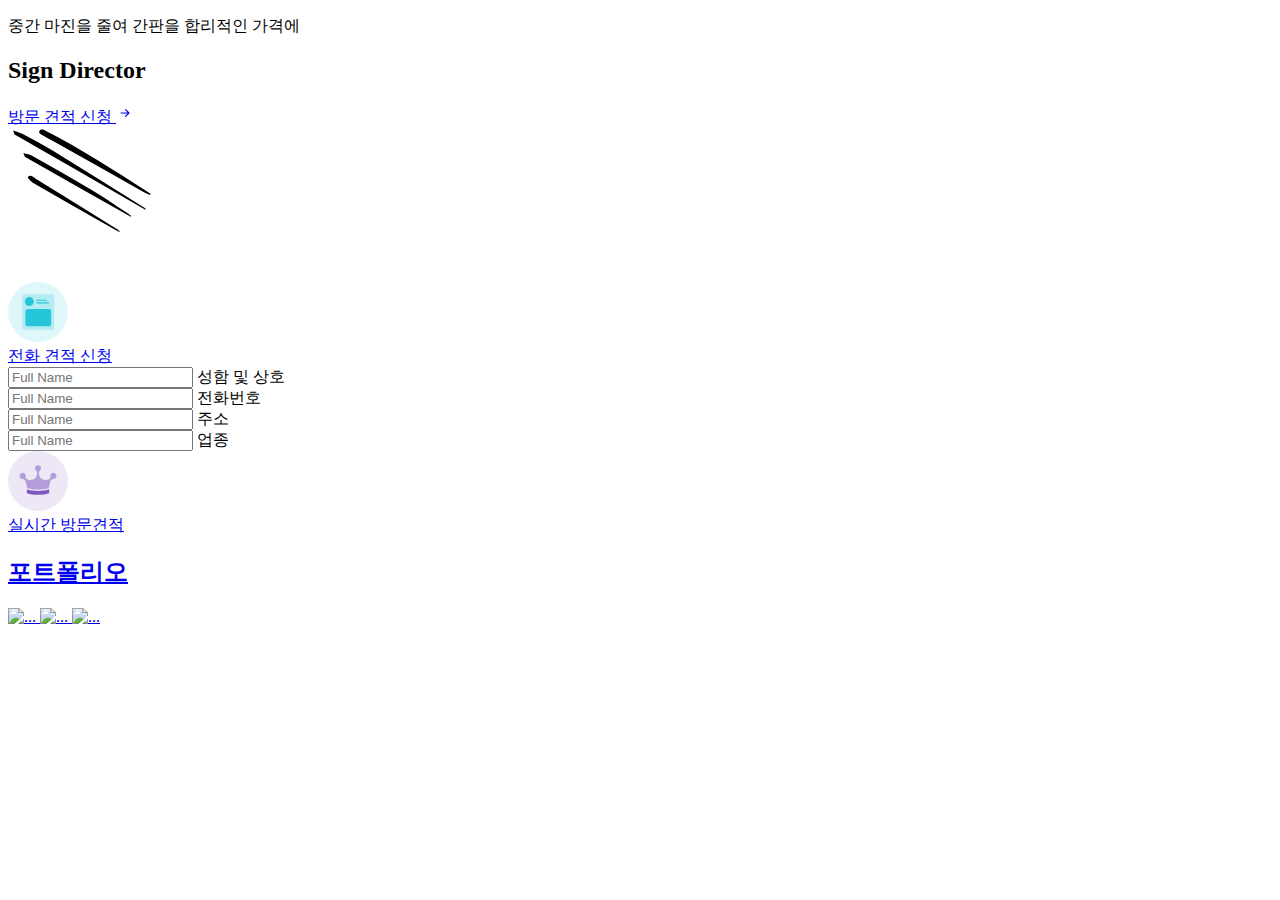
==== out/production/resources/templates/main.html @ aeda9fb8 "Entity 개발 전" ====
<!DOCTYPE html>
<html xmlns="http://www.w3.org/1999/xhtml"
      xmlns:layout="http://www.ultraq.net.nz/thymeleaf/layout"
      layout:decorate="~{shared/_layout}">
<head>
    <meta charset="UTF-8">
    <title>Sign Director</title>
</head>


<body>


<div layout:fragment="content">
    <!-- script -->
    <script type="text/javascript">
        function saveSimpleConsulting() {
            console.log("saveSimpleConsulting");

            //const tel = $(".place-tel").val().trim().replaceAll(/-/g, '');

            let placeNm = $(".place-nm").val().trim();
            let placeTel = $(".place-tel").val();
            let placeJuso = $(".place-juso").val().trim();
            let placeCategory = $(".place-category").val().trim();

            if (!isValidation(placeNm ,placeTel ,placeJuso ,placeCategory)) {
                return;
            }

            $.ajax({
                type: "POST",
                dataType: 'json',
                url: "/place/saveSimpleConsultingAjax",
                data: {
                    placeNm: placeNm,
                    placeTel: placeTel,
                    placeJuso: placeJuso,
                    placeCategory: placeCategory,
                },
            })
                .done(function (result) {
                    console.log(result);
                    $("#memberListContent").replaceWith(result);
                })
                .fail(function (jqXHR) {
                    console.log(jqXHR);
                })
        }

        function isValidation(placeNm ,placeTel ,placeJuso ,placeCategory) {
            if (placeNm === ""){
                alert("이름을 입력해주세요.");
                return false;
            } else if(placeTel == "") {
                alert("전화번호를 입력해주세요.");
                return false;
            } else if(placeJuso == "") {
                alert("주소를 입력해주세요.");
                return false;
            } else if(placeCategory == "") {
                alert("업종을 입력해주세요.");
                return false;
            }
            return true;
        }
    </script>
    <!-- 배너 영역 banner -->
    <div class="section py-5 position-relative">
        <div class="container py-5">

            <div class="row g-4 justify-content-md-between align-items-md-center mb-5">

                <div class="col-lg-6 col-xl-6 aos-init aos-animate" data-aos="fade-up" data-aos-delay="100">

                    <p class="fs-4 fw-light">중간 마진을 줄여 간판을 합리적인 가격에</p>
                    <h2 class="mb-5 display-2 fw-bold">
                        <span class="d-block">Sign Director</span>
                    </h2>

                    <a href="https://wrapbootstrap.com/theme/smarty-website-admin-rtl-WB02DSN1B" target="_blank"
                       rel="noopener nofollow"
                       class="btn btn-info bg-gradient row-pill fw-medium d-inline-flex align-items-center px-4 mb-3">
                        <span class="me-1">방문 견적 신청</span>
                        <svg width="18" height="18" xmlns="http://www.w3.org/2000/svg" fill="currentColor"
                             class="bi bi-arrow-right-short" viewBox="0 0 16 16">
                            <path fill-rule="evenodd"
                                  d="M4 8a.5.5 0 0 1 .5-.5h5.793L8.146 5.354a.5.5 0 1 1 .708-.708l3 3a.5.5 0 0 1 0 .708l-3 3a.5.5 0 0 1-.708-.708L10.293 8.5H4.5A.5.5 0 0 1 4 8z"></path>
                        </svg>
                    </a>

                </div>

                <div class="col-12 my-5 d-lg-none"><!-- mobile spacer --></div>

                <div class="col-lg-6 col-xl-6 aos-init aos-animate" data-aos="fade-up" data-aos-delay="100">

                    <!-- hero images -->
                    <div class="position-relative text-center aos-init aos-animate" data-aos="fade-in"
                         data-aos-delay="450">

                        <!-- svg lines -->
                        <svg class="rtl-scalex-n1 position-absolute start-0 top-0 z-index-1 text-info mx-4 aos-init aos-animate"
                             fill="currentColor" data-aos="fade-up" data-aos-delay="200">
                            <path d="M35.2,1.6c37.3,18.9,72.2,41.8,107.4,64.1c-0.2,0.4-0.4,0.8-0.6,1.2c-1.9-0.8-3.9-1.5-5.6-2.5c-30.3-17-60.6-34.1-91-51.1c-4.1-2.3-8.1-4.6-12.2-6.9c-2.3-1.2-2.8-2.7-1-4.7C33.2,1.6,34.2,1.6,35.2,1.6z"></path>
                            <path d="M137.4,81.7C93.8,56.6,50.2,31.6,6.6,6.5C6.1,6.2,6.1,5.1,5.2,2.5c4.4,1.6,7.6,2.4,10.5,3.9c10,5.3,20,10.6,29.7,16.5c29.9,18.5,59.6,37.2,89.4,55.9c1.1,0.7,2.1,1.5,3.1,2.2C137.7,81.2,137.6,81.5,137.4,81.7z"></path>
                            <path d="M122.8,88.8C87.6,68.9,52.4,49,17.2,29c-0.6-0.4-0.8-1.6-1.9-4c3.7,1.1,6.3,1.3,8.3,2.5c20.1,11.4,40.3,22.7,60.1,34.5 c12.1,7.2,23.8,15.3,35.6,23.1c1.4,0.9,2.6,1.9,3.9,2.9C123.1,88.3,122.9,88.6,122.8,88.8z"></path>
                            <path d="M111.3,103.9c-1.8-1-3.7-1.9-5.5-2.9c-27-15.4-54.1-30.8-81-46.3c-2.1-1.2-5.3-5.2-5.1-5.4c2.8-3.3,5.4-0.2,7.6,1.2c27.6,17,55.2,34.1,82.7,51.3c0.6,0.4,1.2,0.9,1.7,1.4C111.6,103.3,111.5,103.6,111.3,103.9z"></path>
                        </svg>

                        <!-- images -->
                        <span class="d-inline-block ratio ratio-1x1 rounded-circle bg-cover mx-1 z-index-0"
                              style="max-width:500px; background-image:url(demo.files/images/unsplash/team/windows-WJPHTJEtgzw-unsplash.jpg);"></span>
                        <div class="position-absolute bottom-0 w-100 z-index-1">
                            <span class="d-inline-block ratio ratio-1x1 rounded-circle bg-cover mx-1 mb-n5"
                                  data-jarallax-element="-30"
                                  style="max-width: 200px; background-image: url(&quot;demo.files/images/unsplash/team/thumb_330/michael-dam-mEZ3PoFGs_k-unsplash.jpg&quot;); transform: translate3d(0px, -7.41176px, 0px);"
                                  data-jarallax-original-styles="max-width:200px; background-image:url(demo.files/images/unsplash/team/thumb_330/michael-dam-mEZ3PoFGs_k-unsplash.jpg);"><div
                                    id="jarallax-container-0"
                                    style="position: absolute; top: 0px; left: 0px; width: 100%; height: 100%; overflow: hidden; z-index: -100;"><div
                                    style="pointer-events: none; transform-style: preserve-3d; backface-visibility: hidden; will-change: transform, opacity; position: absolute;"></div></div></span>
                            <span class="d-inline-block ratio ratio-1x1 rounded-circle bg-cover mx-1 mt-n5"
                                  data-jarallax-element="-60"
                                  style="max-width: 130px; background-image: url(&quot;demo.files/images/unsplash/team/thumb_330/foto-sushi-6anudmpILw4-unsplash.jpg&quot;); transform: translate3d(0px, -17.4454px, 0px);"
                                  data-jarallax-original-styles="max-width:130px; background-image:url(demo.files/images/unsplash/team/thumb_330/foto-sushi-6anudmpILw4-unsplash.jpg);"><div
                                    id="jarallax-container-1"
                                    style="position: absolute; top: 0px; left: 0px; width: 100%; height: 100%; overflow: hidden; z-index: -100;"><div
                                    style="pointer-events: none; transform-style: preserve-3d; backface-visibility: hidden; will-change: transform, opacity; position: absolute;"></div></div></span>
                        </div>
                        <!-- /images 광일이가 준 사진으로 백그라운드 이미지 엎어쳐야함 -->

                    </div>

                </div>

            </div>

        </div>
    </div>
    <!-- /배너 영역 banner -->

    <div class="row g-4 col-border text-center text-gray-700">


        <div class="col-6 col-md-3"></div>
        <div class="col-6 col-md-3">

            <!-- svg icon -->
            <svg width="60" viewBox="0 0 207 207">
                <g transform="translate(-292 -375) translate(292 375)" fill="none">
                    <circle fill="#E0F7FA" cx="103.5" cy="103.5" r="103.5"></circle>
                    <g transform="translate(49 42)">
                        <rect fill="#B2EBF2" width="110" height="123" rx="10"></rect>
                        <rect fill="#26C6DA" x="9" y="10" width="31" height="31" rx="15.5"></rect>
                        <rect fill="#26C6DA" x="49" y="19" width="36" height="4" rx="2"></rect>
                        <rect fill="#26C6DA" x="49" y="28" width="44" height="4" rx="2"></rect>
                        <rect fill="#26C6DA" x="11" y="51" width="89" height="60" rx="9"></rect>
                    </g>
                </g>
            </svg>

            <div class="h1 mt-3">
                <a href="javascript:saveSimpleConsulting();"
                   class="btn btn-sm btn-primary btn-soft opacity-6 save-form save-btn">
                    전화 견적 신청
                </a>
            </div>

            <div class="form-floating mb-1">
                <input placeholder="Full Name" type="text" value="" class="form-control place-nm">
                <label>성함 및 상호</label>
            </div>
            <div class="form-floating mb-1">
                <input placeholder="Full Name" type="number" value="" class="form-control place-tel">
                <label>전화번호</label>
            </div>
            <div class="form-floating mb-1">
                <input placeholder="Full Name" type="text" value="" class="form-control place-juso">
                <label>주소</label>
            </div>
            <div class="form-floating mb-1">
                <input placeholder="Full Name" type="text" value="" class="form-control place-category">
                <label>업종</label>
            </div>

        </div>


        <div class="col-6 col-md-3">

            <!-- svg icon -->
            <svg width="60" viewBox="0 0 207 207">
                <g transform="translate(-78 -2353) translate(78 2353)" fill="none">
                    <circle fill="#EDE7F6" cx="103.5" cy="103.5" r="103.5"></circle>
                    <path d="M67.647 133.232c9.714 3.322 21.665 4.983 35.853 4.983 14.188 0 26.139-1.661 35.853-4.983 1.045-.357 2.182.2 2.54 1.245.071.208.108.427.108.647v8.828c0 .84-.525 1.591-1.314 1.879-9.963 3.637-22.49 5.455-37.582 5.455-15.072 0-27.345-1.814-36.819-5.441-.774-.296-1.285-1.039-1.285-1.868v-8.853c0-1.105.895-2 2-2 .22 0 .439.036.647.108z"
                          fill="#7E57C2"></path>
                    <path d="M156.417 75.333c-7.017 0-12.139 6.699-10.181 13.377 3.233 11.013-33.639 21.425-39.084-8.448-1.386-7.605.111-9.601 3.852-13.335 1.9-1.896 3.08-4.503 3.08-7.394 0-5.814-4.596-10.533-10.438-10.533-5.842 0-10.729 4.719-10.729 10.533 0 2.891 1.18 5.504 3.08 7.389 3.736 3.739 5.233 5.735 3.852 13.335-5.445 29.888-42.312 19.455-39.084 8.448 1.958-6.673-3.164-13.372-10.181-13.372-5.842 0-10.583 4.719-10.583 10.533 0 6.425 5.726 11.318 12.028 10.428 5.616-.786 10.325 9.213 14.125 29.998.197 1.075.962 1.958 1.999 2.305 8.842 2.96 20.673 4.44 35.494 4.44 14.808 0 26.547-1.477 35.217-4.432 1.029-.351 1.788-1.231 1.983-2.3 3.8-20.794 8.509-30.795 14.127-30.006 6.302.885 12.028-4.008 12.028-10.433 0-5.814-4.741-10.533-10.583-10.533z"
                          fill="#B39DDB"></path>
                </g>
            </svg>

            <div class="h1 mt-3">
                <a href="#" class="btn btn-sm btn-primary btn-soft opacity-6">
                    실시간 방문견적
                </a>
            </div>


        </div>

    </div>
    <!--  포트폴리오  -->
    <div id="section_gallery" class="section bg-light">
        <div class="container">

            <!-- using data-gfont -->
            <h2 data-gfont="Courgette" class="display-5 mb-6 fw-bold js-init-gfont gfont_07jr7h aos-init aos-animate"
                data-aos="fade-in" data-aos-delay="0" data-aos-offset="0">
                <a href="#"><span class="d-block fs-6 text-brown-200">포트폴리오</span></a>
            </h2>

            <div class="card-columns aos-init aos-animate" data-aos="fade-up" data-aos-delay="450">

                <a href="demo.files/images/various/caffe/gallery/jonathan-borba-21tOEaJPM_o-unsplash-min.jpg"
                   data-photoswipe="gallery"
                   class="card border-0 photoswipe transition-hover-top transition-all-ease-250 overflow-hidden overlay-dark-hover overlay-opacity-2 js-photoswapified"
                   data-group-id="71121251825" data-index="0">
                    <img class="w-100 img-fluid lazy rounded"
                         src="demo.files/images/various/caffe/gallery/jonathan-borba-21tOEaJPM_o-unsplash-min.jpg"
                         alt="..." data-loaded="true">
                </a>

                <a href="demo.files/images/various/caffe/gallery/jonathan-borba-ZfyZ14gd2FM-unsplash-min.jpg"
                   data-photoswipe="gallery"
                   class="card border-0 photoswipe transition-hover-top transition-all-ease-250 overflow-hidden overlay-dark-hover overlay-opacity-2 js-photoswapified"
                   data-group-id="71121251825" data-index="7">
                    <img class="img-fluid lazy rounded"
                         src="demo.files/images/various/caffe/gallery/jonathan-borba-ZfyZ14gd2FM-unsplash-min.jpg"
                         alt="..." data-loaded="true">
                </a>

                <a href="demo.files/images/various/caffe/gallery/nikola-jovanovic-5sipOXw8Row-unsplash-min.jpg"
                   data-photoswipe="gallery"
                   class="card border-0 photoswipe transition-hover-top transition-all-ease-250 overflow-hidden overlay-dark-hover overlay-opacity-2 js-photoswapified"
                   data-group-id="71121251825" data-index="8">
                    <img class="img-fluid lazy rounded"
                         src="demo.files/images/various/caffe/gallery/nikola-jovanovic-5sipOXw8Row-unsplash-min.jpg"
                         alt="..." data-loaded="true">
                </a>


            </div>

        </div>
    </div>

</div>


</body>

</html>
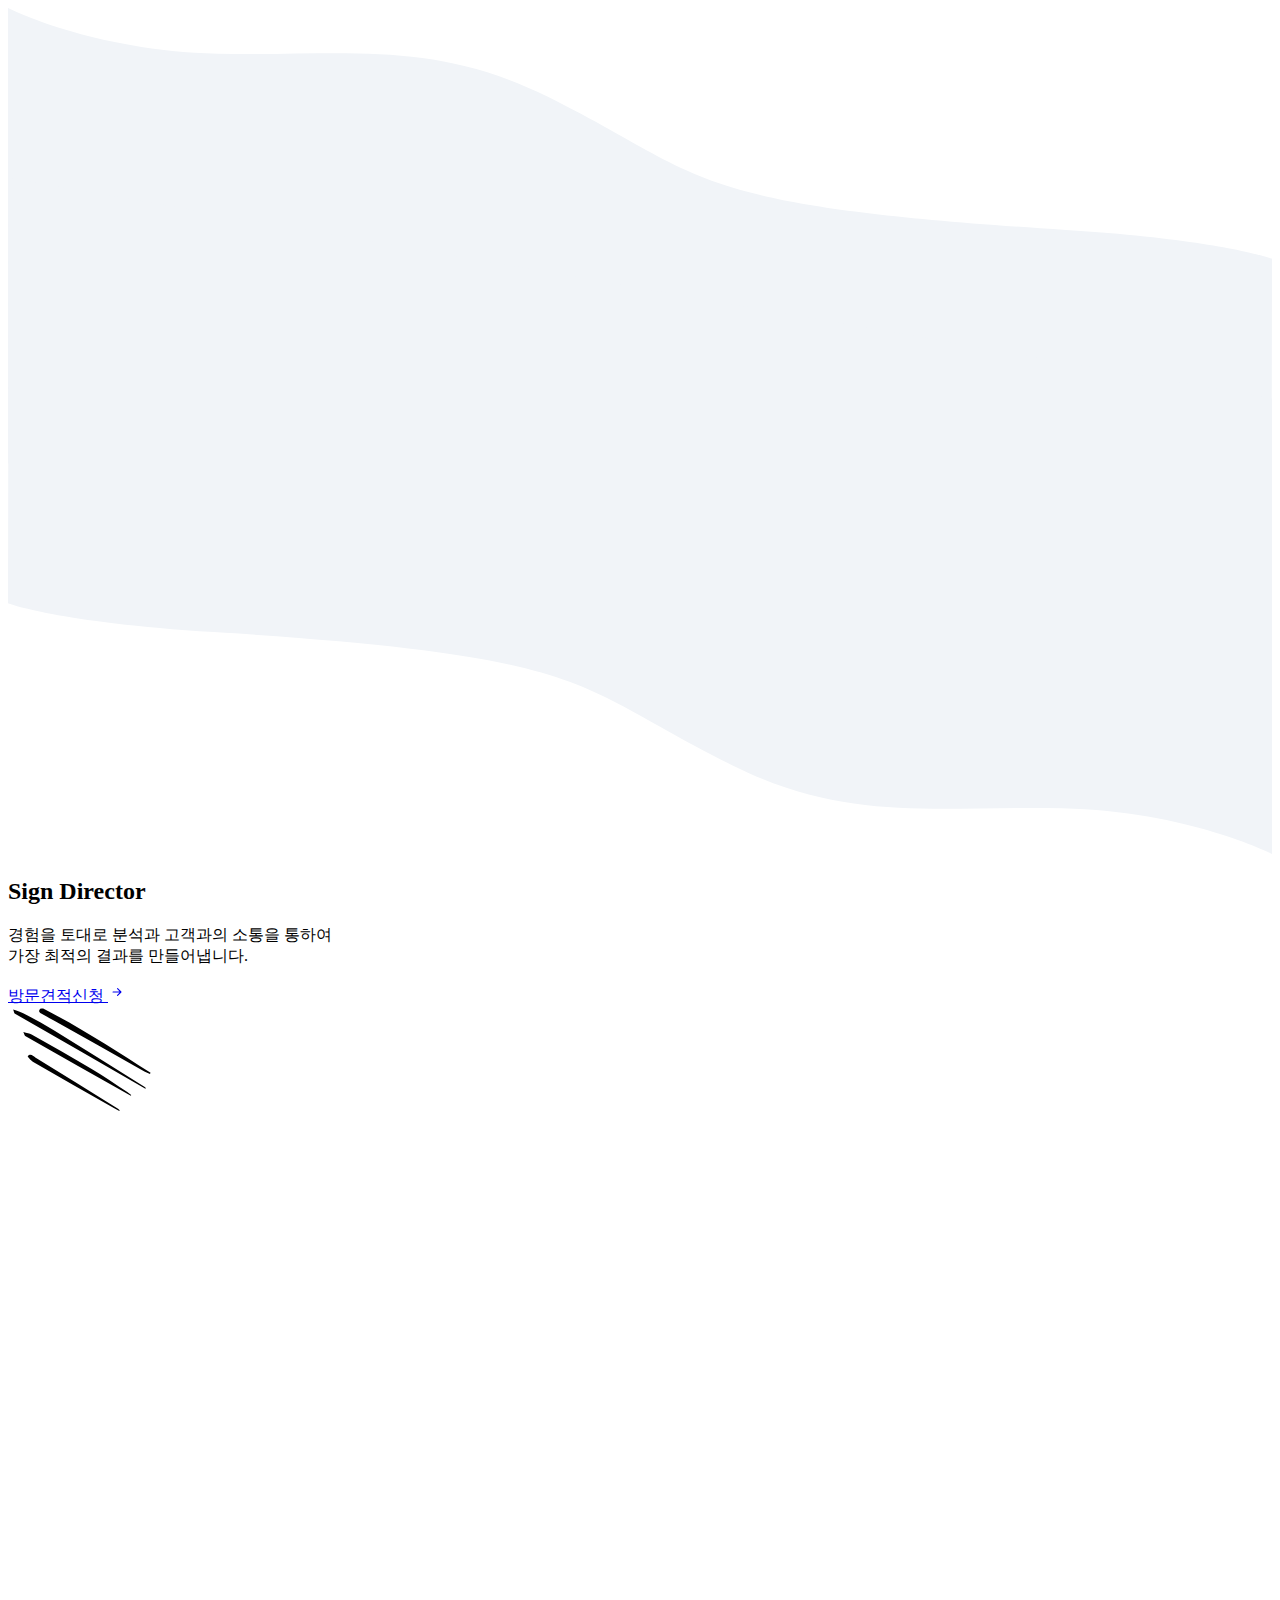
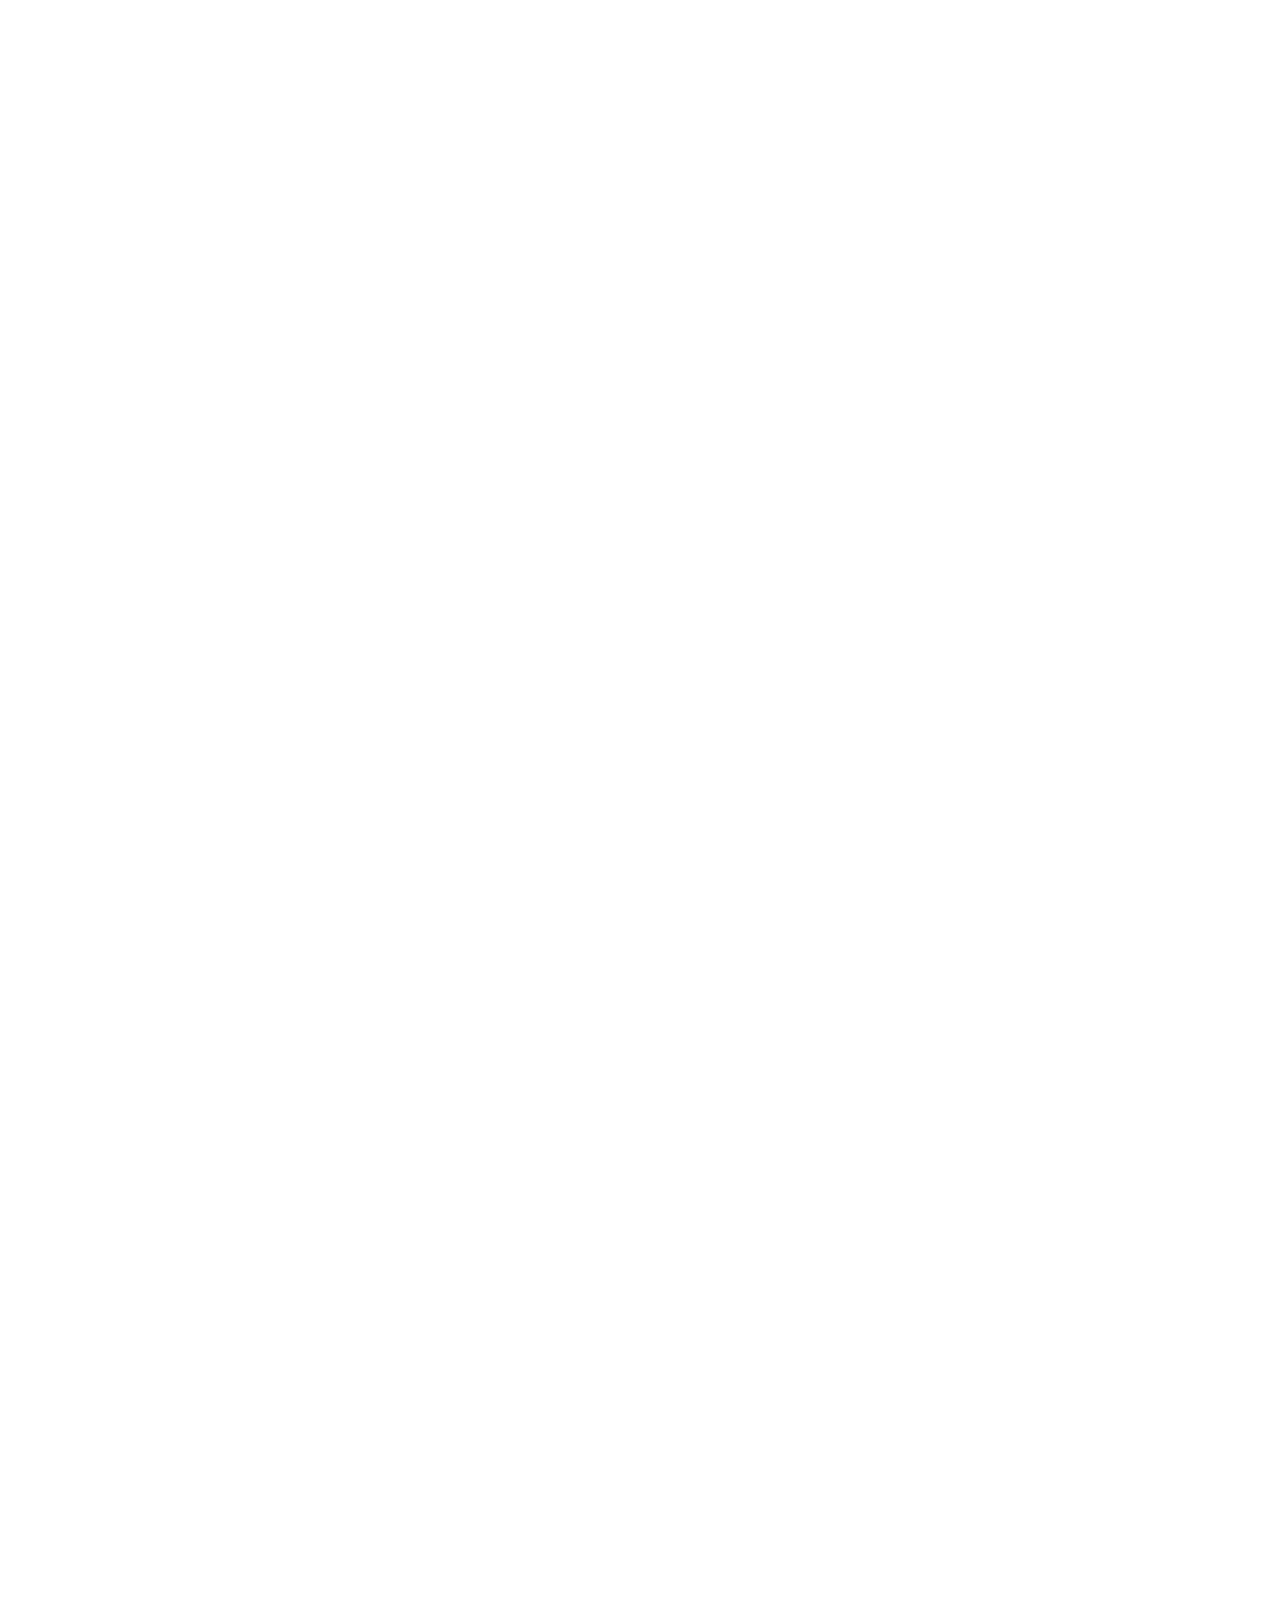
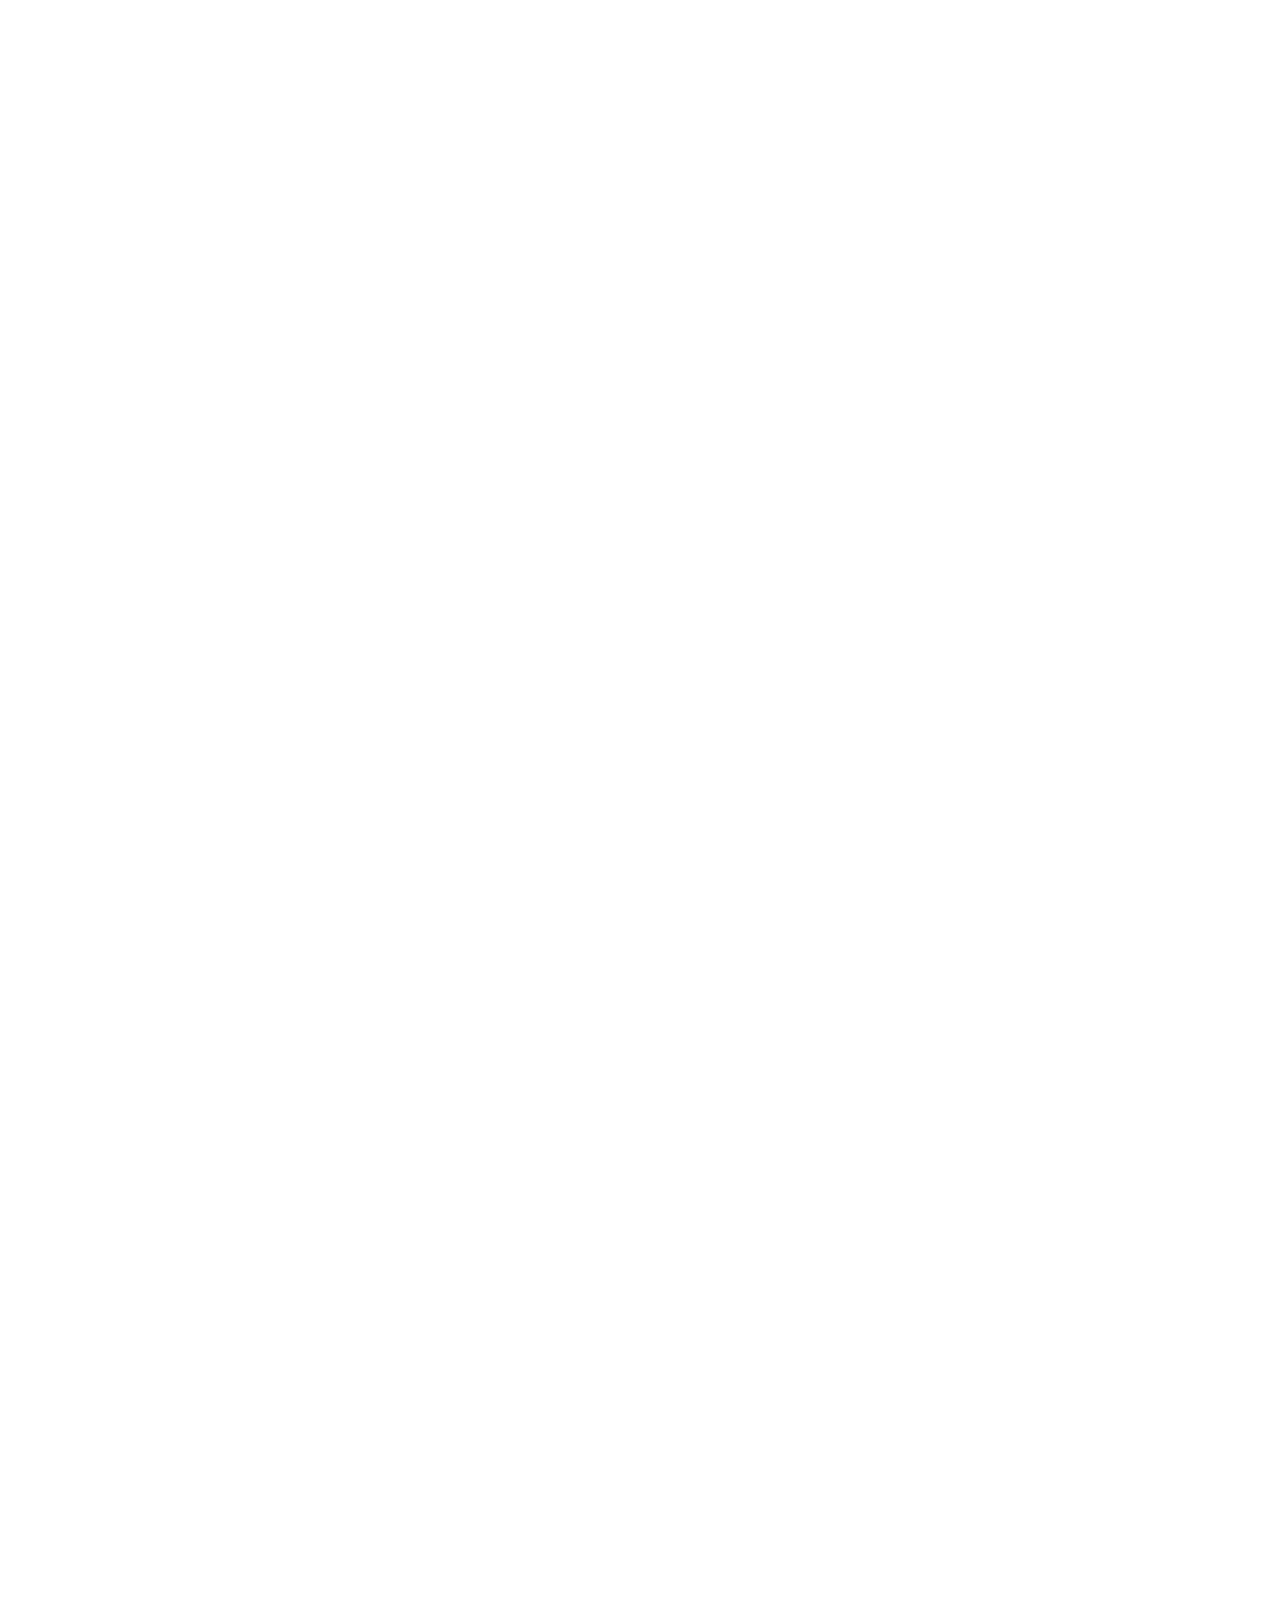
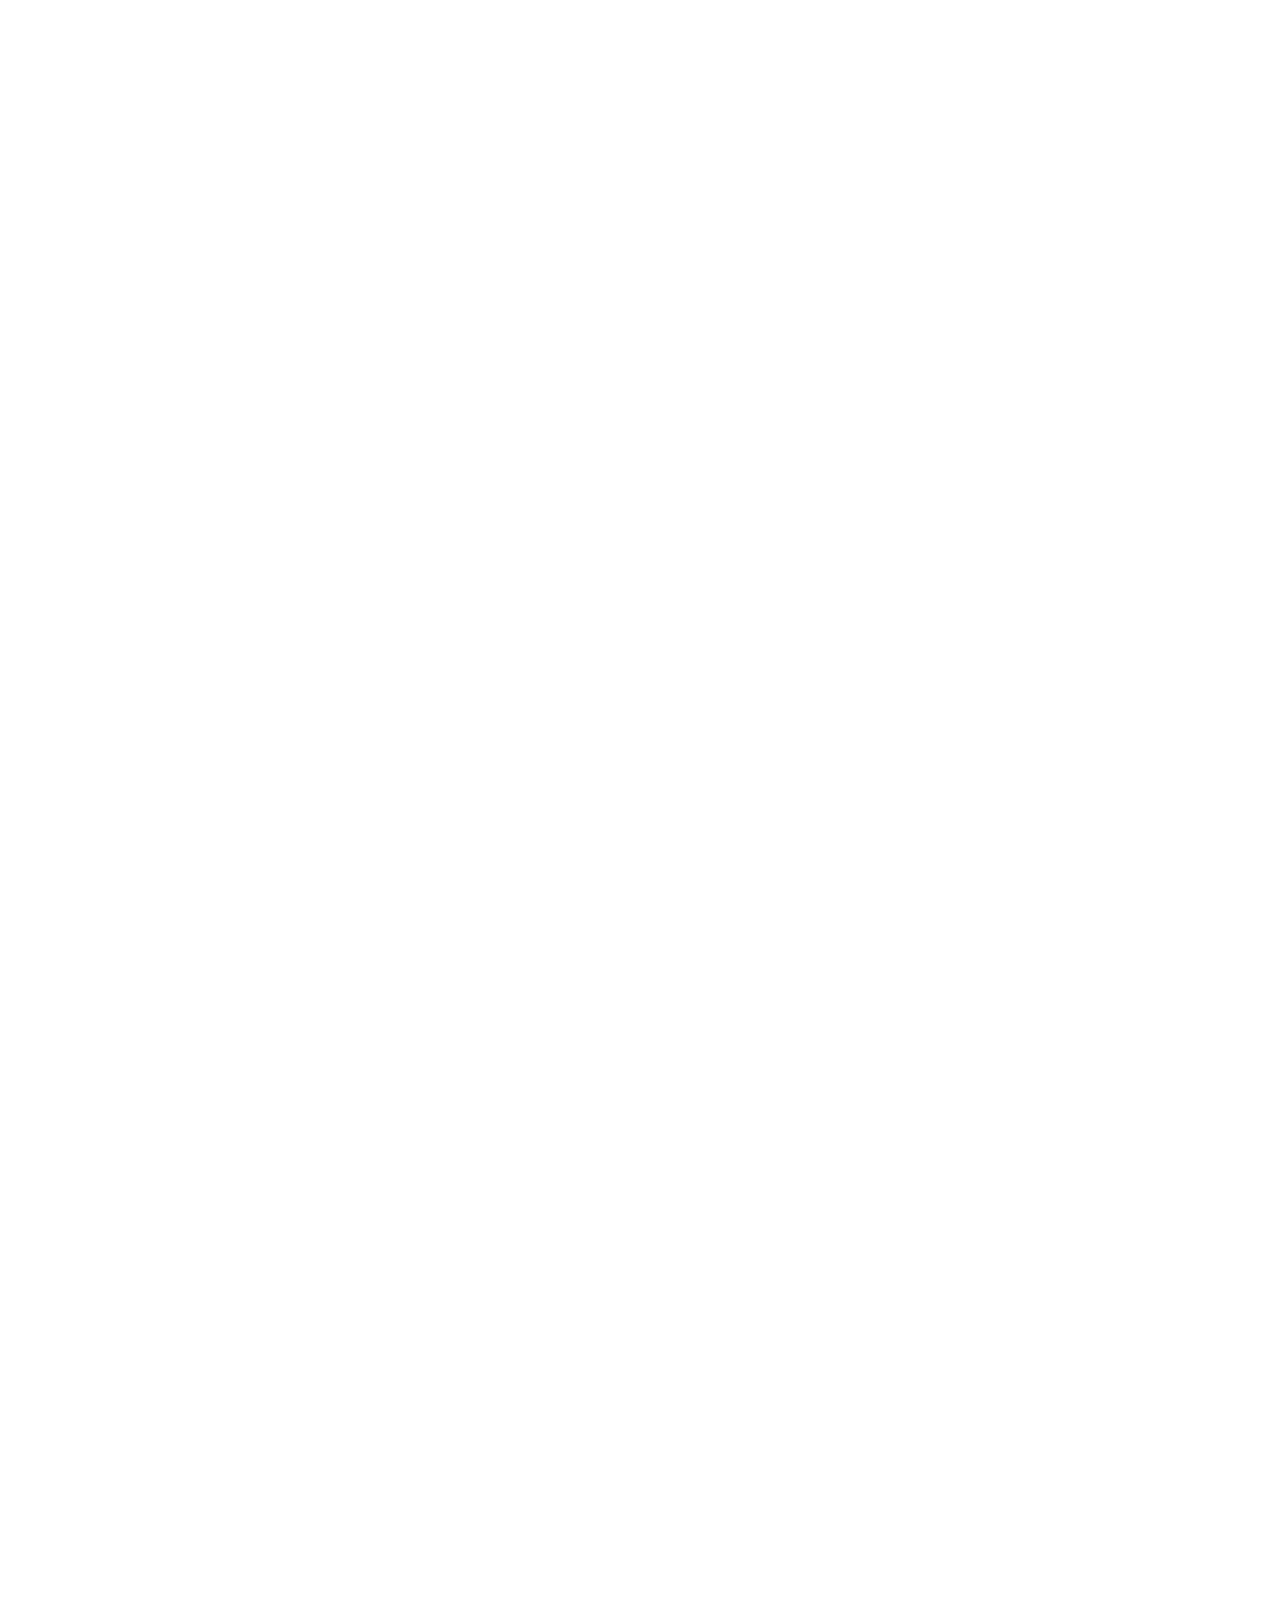
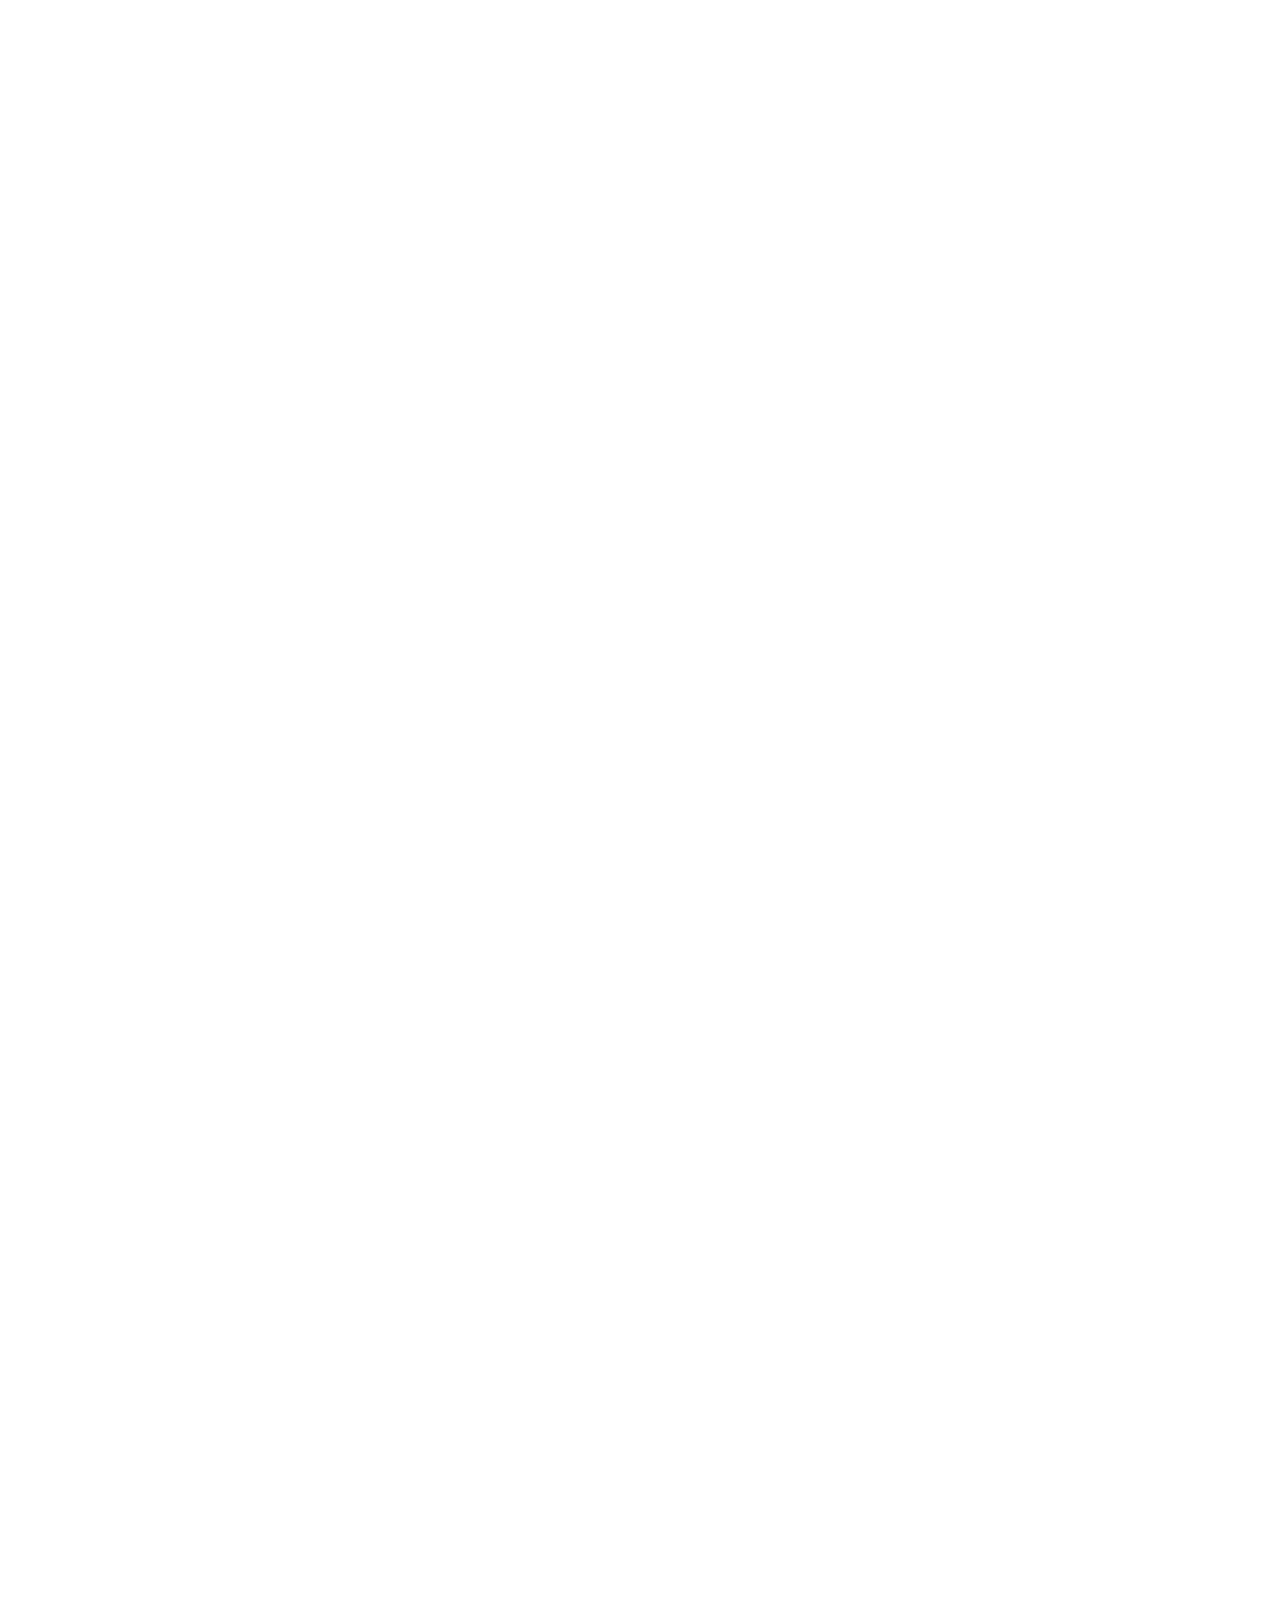
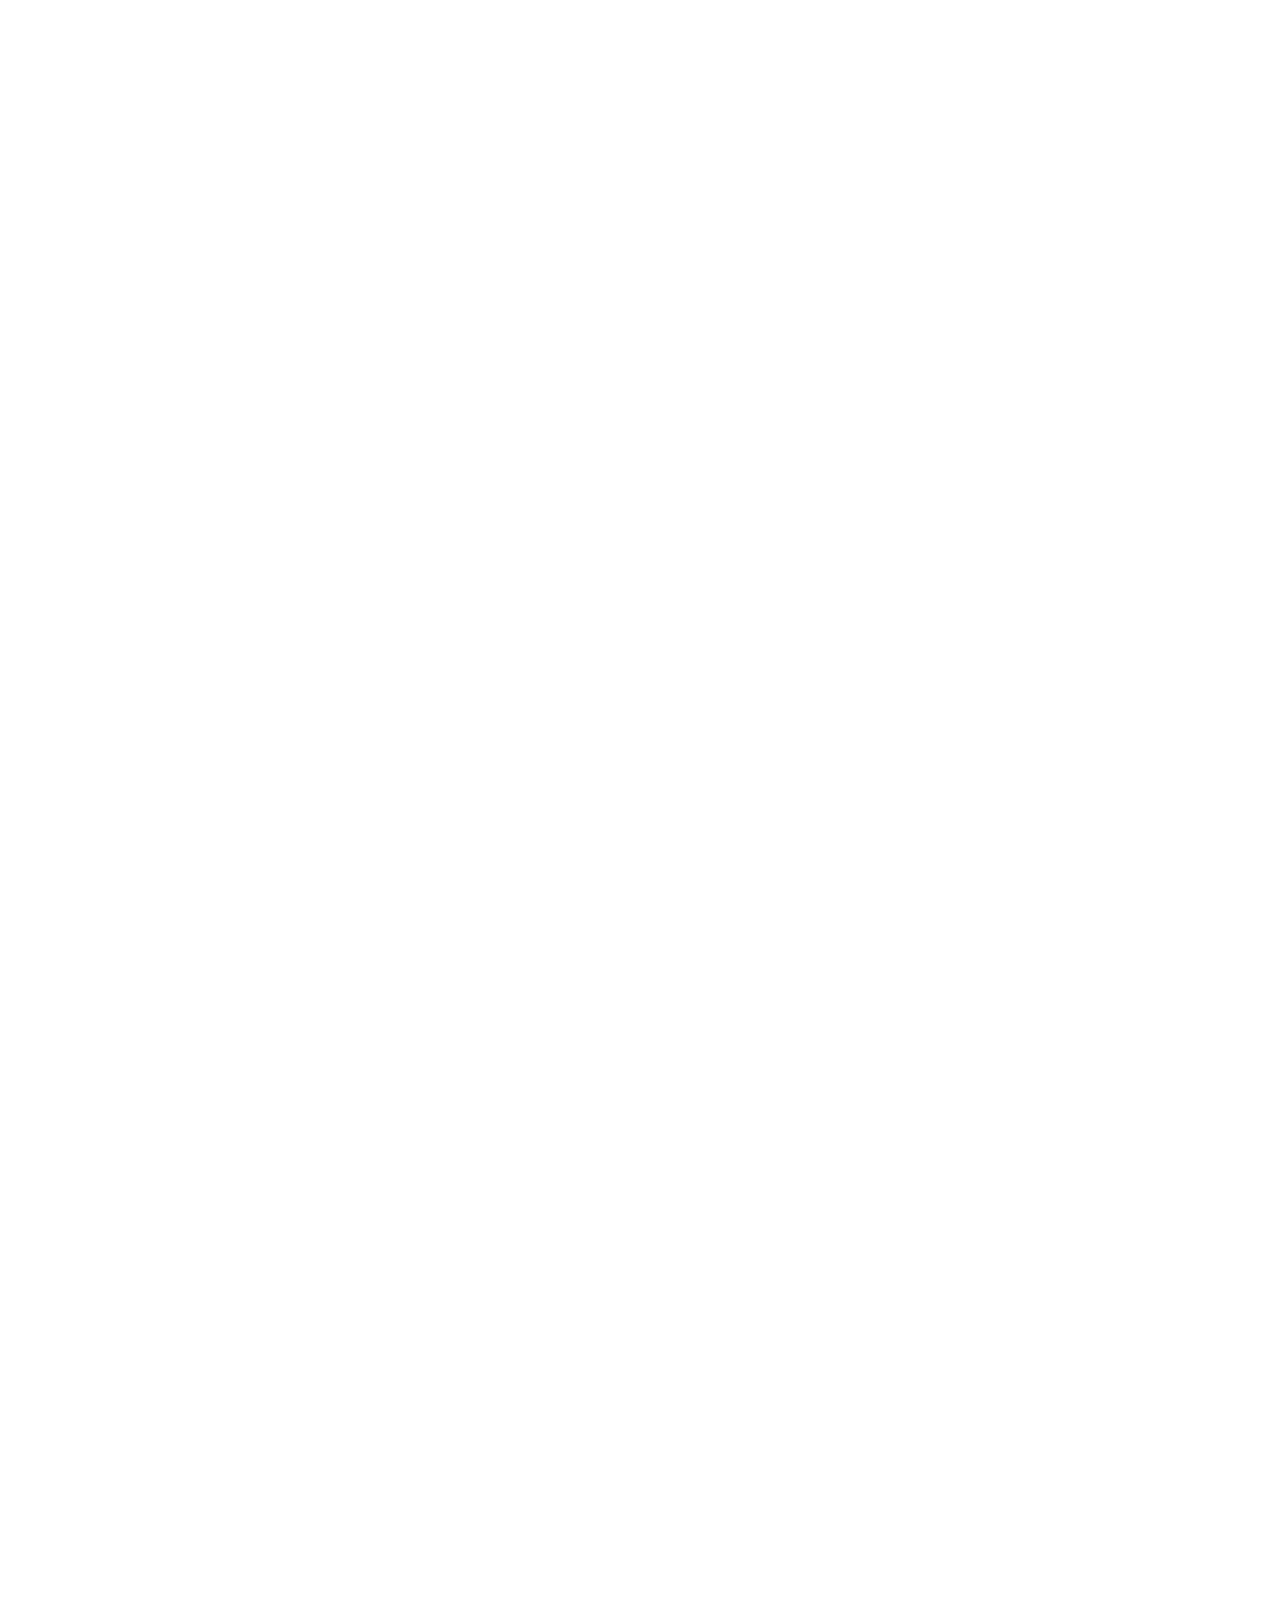
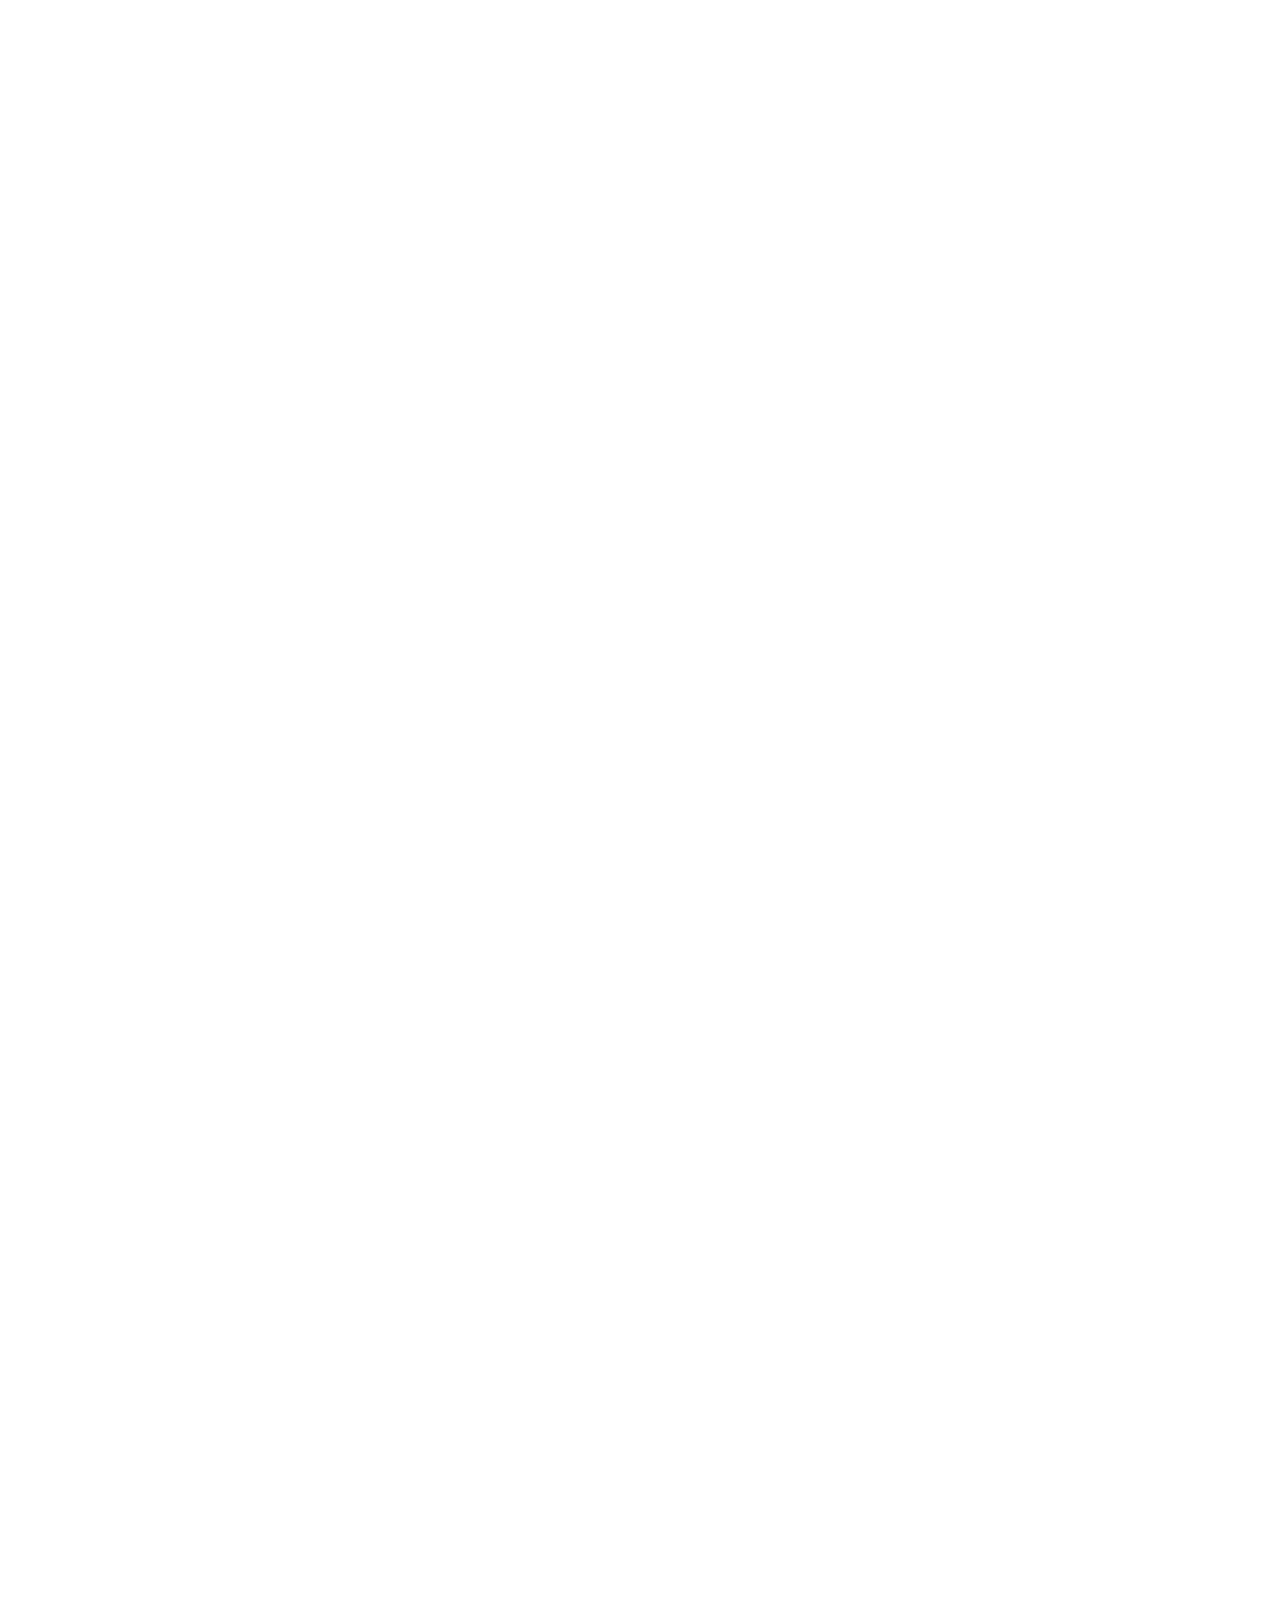
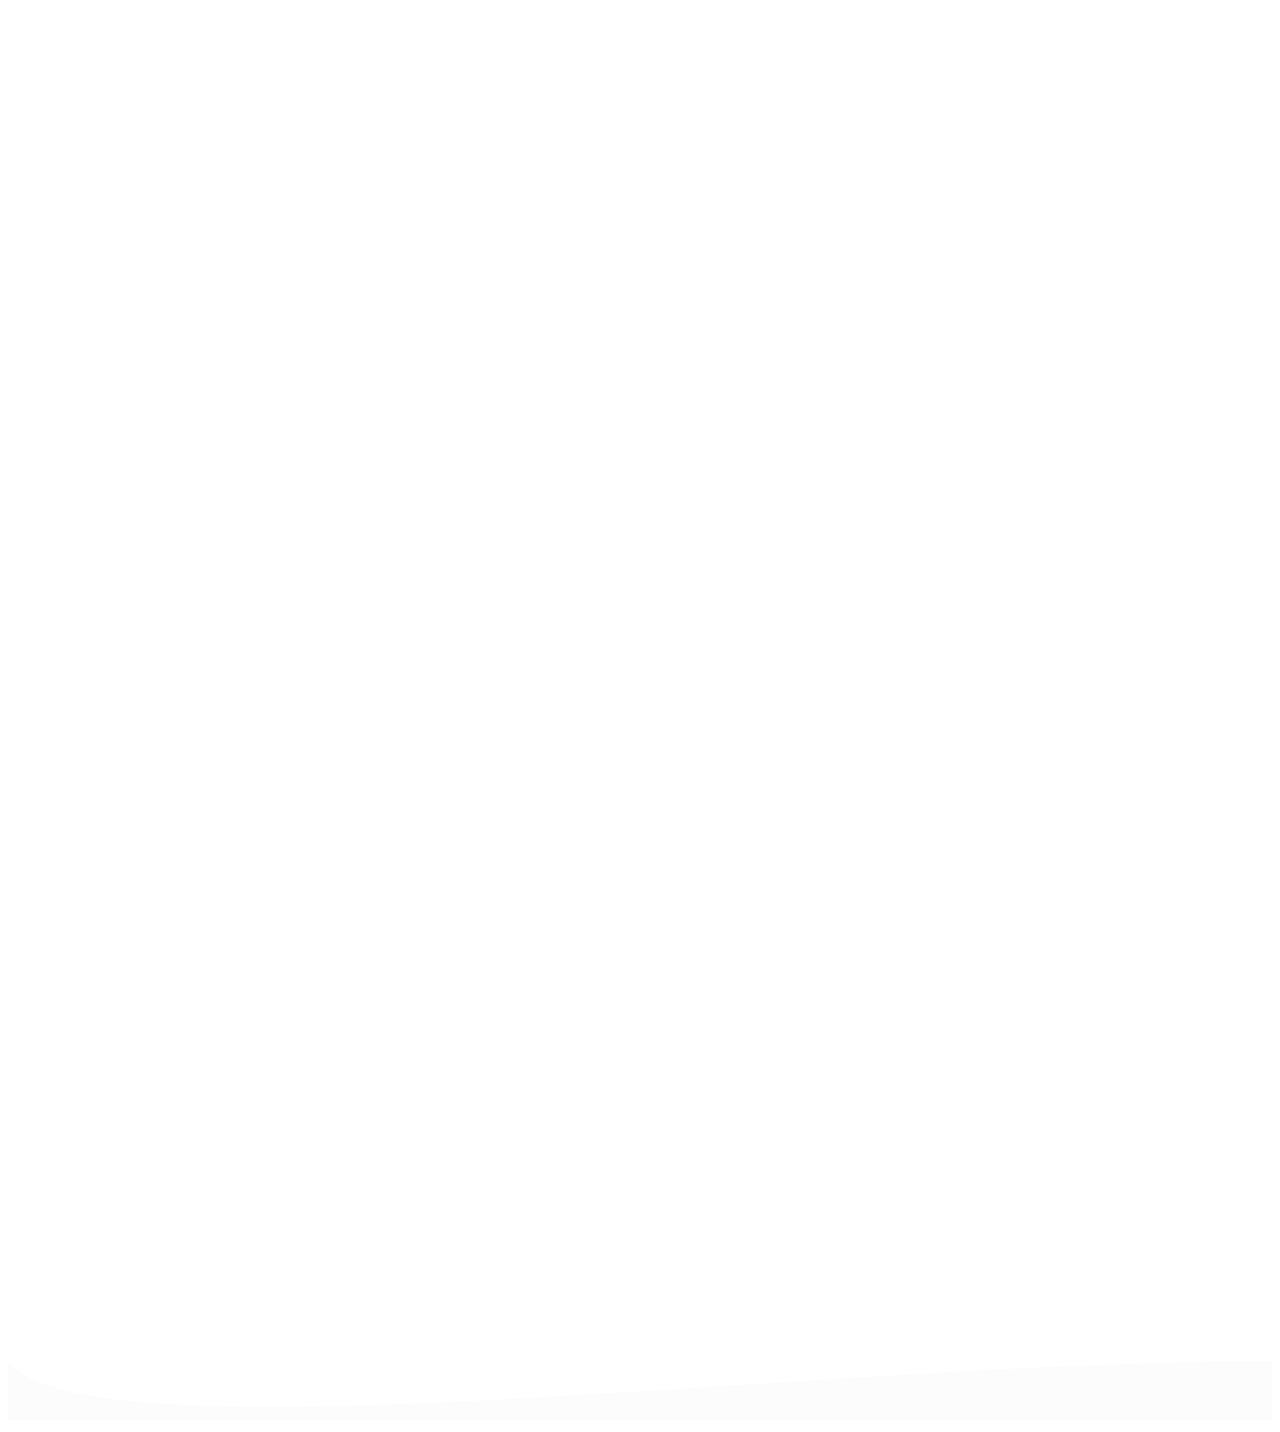
==== commit f6518a9c: "영역 수정" ====
--- a/out/production/resources/templates/main.html
+++ b/out/production/resources/templates/main.html
@@ -65,38 +65,46 @@
             return true;
         }
     </script>
+
     <!-- 배너 영역 banner -->
-    <div class="section py-5 position-relative">
+    <div class="section pb-0 position-relative">
+        <!-- svg shape, desktop only -->
+        <span class="d-none d-lg-block position-absolute top-0 start-0 end-0 bottom-0 z-index-0 mt-n4" data-aos="fade-in" data-aos-delay="800" style="width:115%">
+          <svg class="opacity-25" width="100%" xmlns="http://www.w3.org/2000/svg" viewBox="0 0 1920 1285"> <g stroke="none" stroke-width="1" fill="none" fill-rule="evenodd"> <g id="Home" transform="translate(0.000000, -1200.000000)" fill="#f1f4f8"> <g transform="translate(0.000000, 1200.000000)"> <path d="M1919,1027.0042 L1920,381.0042 C1920,381.0042 1846,352.0042 1607.104,337.0872 C1020.092,300.4342 1065.514,256.9832 819.301,134.5722 C642.592,46.7182 509.296,73.7572 318.62,69.3862 C127.942,65.0152 0,0.0042 0,0.0042 L0,692.0042 L1919,1027.0042 Z"></path> <path d="M1,258.0599 L0,904.0599 C0,904.0599 74,933.0599 312.896,947.9769 C899.908,984.6299 854.486,1028.0809 1100.699,1150.4919 C1277.408,1238.3469 1410.704,1211.3069 1601.38,1215.6779 C1792.058,1220.0489 1920,1285.0599 1920,1285.0599 L1920,593.0599 L1,258.0599 Z"></path> </g> </g> </g> </svg>
+        </span>
+
         <div class="container py-5">
 
             <div class="row g-4 justify-content-md-between align-items-md-center mb-5">
 
+                <div class="col-lg-6 col-xl-6" data-aos="fade-up" data-aos-delay="100">
+
+                    <div class="mb-5">
+                        <h2 class="mb-5 display-2 fw-bold">
+                            <span class="d-block">Sign Director</span>
+                        </h2>
+                        <p class="fs-4 fw-light">경험을 토대로 분석과 고객과의 소통을 통하여<br/> 가장 최적의 결과를 만들어냅니다.</p>
+                    </div>
+
+                    <div class="text-center-xs">
+                        <a href="#admin" class="btn btn-primary bg-gradient scroll-to shadow-primary-xlg row-pill fw-medium d-inline-flex align-items-center px-4 mb-3">
+                            <span class="me-1" onclick="location.href='/consult/saveVstEst.html'">방문견적신청</span>
+                            <svg width="18" height="18" xmlns="http://www.w3.org/2000/svg" fill="currentColor" class="bi bi-arrow-right-short" viewBox="0 0 16 16">
+                                <path fill-rule="evenodd" d="M4 8a.5.5 0 0 1 .5-.5h5.793L8.146 5.354a.5.5 0 1 1 .708-.708l3 3a.5.5 0 0 1 0 .708l-3 3a.5.5 0 0 1-.708-.708L10.293 8.5H4.5A.5.5 0 0 1 4 8z"></path>
+                            </svg>
+                        </a>
+
+                    </div>
+
+                </div>
+
+
+                <div class="col-12 my-5 d-lg-none"><!-- mobile spacer --></div>
+
                 <div class="col-lg-6 col-xl-6 aos-init aos-animate" data-aos="fade-up" data-aos-delay="100">
 
-                    <p class="fs-4 fw-light">중간 마진을 줄여 간판을 합리적인 가격에</p>
-                    <h2 class="mb-5 display-2 fw-bold">
-                        <span class="d-block">Sign Director</span>
-                    </h2>
-
-                    <a href="https://wrapbootstrap.com/theme/smarty-website-admin-rtl-WB02DSN1B" target="_blank"
-                       rel="noopener nofollow"
-                       class="btn btn-info bg-gradient row-pill fw-medium d-inline-flex align-items-center px-4 mb-3">
-                        <span class="me-1">방문 견적 신청</span>
-                        <svg width="18" height="18" xmlns="http://www.w3.org/2000/svg" fill="currentColor"
-                             class="bi bi-arrow-right-short" viewBox="0 0 16 16">
-                            <path fill-rule="evenodd"
-                                  d="M4 8a.5.5 0 0 1 .5-.5h5.793L8.146 5.354a.5.5 0 1 1 .708-.708l3 3a.5.5 0 0 1 0 .708l-3 3a.5.5 0 0 1-.708-.708L10.293 8.5H4.5A.5.5 0 0 1 4 8z"></path>
-                        </svg>
-                    </a>
-
-                </div>
-
-                <div class="col-12 my-5 d-lg-none"><!-- mobile spacer --></div>
-
-                <div class="col-lg-6 col-xl-6 aos-init aos-animate" data-aos="fade-up" data-aos-delay="100">
-
                     <!-- hero images -->
-                    <div class="position-relative text-center aos-init aos-animate" data-aos="fade-in"
+                    <div class="position-relative text-center" data-aos="fade-in"
                          data-aos-delay="450">
 
                         <!-- svg lines -->
@@ -109,23 +117,10 @@
                         </svg>
 
                         <!-- images -->
-                        <span class="d-inline-block ratio ratio-1x1 rounded-circle bg-cover mx-1 z-index-0"
-                              style="max-width:500px; background-image:url(demo.files/images/unsplash/team/windows-WJPHTJEtgzw-unsplash.jpg);"></span>
+                        <span class="d-inline-block ratio ratio-1x1 rounded-circle bg-cover mx-1 z-index-0" style="max-width:500px; background-image:url(/images/custom/7d4332b0941c673901427ac9779c6e9a_res.jpeg);"></span>
                         <div class="position-absolute bottom-0 w-100 z-index-1">
-                            <span class="d-inline-block ratio ratio-1x1 rounded-circle bg-cover mx-1 mb-n5"
-                                  data-jarallax-element="-30"
-                                  style="max-width: 200px; background-image: url(&quot;demo.files/images/unsplash/team/thumb_330/michael-dam-mEZ3PoFGs_k-unsplash.jpg&quot;); transform: translate3d(0px, -7.41176px, 0px);"
-                                  data-jarallax-original-styles="max-width:200px; background-image:url(demo.files/images/unsplash/team/thumb_330/michael-dam-mEZ3PoFGs_k-unsplash.jpg);"><div
-                                    id="jarallax-container-0"
-                                    style="position: absolute; top: 0px; left: 0px; width: 100%; height: 100%; overflow: hidden; z-index: -100;"><div
-                                    style="pointer-events: none; transform-style: preserve-3d; backface-visibility: hidden; will-change: transform, opacity; position: absolute;"></div></div></span>
-                            <span class="d-inline-block ratio ratio-1x1 rounded-circle bg-cover mx-1 mt-n5"
-                                  data-jarallax-element="-60"
-                                  style="max-width: 130px; background-image: url(&quot;demo.files/images/unsplash/team/thumb_330/foto-sushi-6anudmpILw4-unsplash.jpg&quot;); transform: translate3d(0px, -17.4454px, 0px);"
-                                  data-jarallax-original-styles="max-width:130px; background-image:url(demo.files/images/unsplash/team/thumb_330/foto-sushi-6anudmpILw4-unsplash.jpg);"><div
-                                    id="jarallax-container-1"
-                                    style="position: absolute; top: 0px; left: 0px; width: 100%; height: 100%; overflow: hidden; z-index: -100;"><div
-                                    style="pointer-events: none; transform-style: preserve-3d; backface-visibility: hidden; will-change: transform, opacity; position: absolute;"></div></div></span>
+                            <span class="d-inline-block ratio ratio-1x1 rounded-circle bg-cover mx-1 mb-n5" data-jarallax-element="-30" style="max-width:200px; background-image:url(/images/custom/7d4332b0941c673901427ac9779c6e9a_res.jpeg);"></span>
+                            <span class="d-inline-block ratio ratio-1x1 rounded-circle bg-cover mx-1 mt-n5" data-jarallax-element="-60" style="max-width:130px; background-image:url(/images/custom/7d4332b0941c673901427ac9779c6e9a_res.jpeg);"></span>
                         </div>
                         <!-- /images 광일이가 준 사진으로 백그라운드 이미지 엎어쳐야함 -->
 
@@ -139,121 +134,111 @@
     </div>
     <!-- /배너 영역 banner -->
 
-    <div class="row g-4 col-border text-center text-gray-700">
-
-
-        <div class="col-6 col-md-3"></div>
-        <div class="col-6 col-md-3">
-
-            <!-- svg icon -->
-            <svg width="60" viewBox="0 0 207 207">
-                <g transform="translate(-292 -375) translate(292 375)" fill="none">
-                    <circle fill="#E0F7FA" cx="103.5" cy="103.5" r="103.5"></circle>
-                    <g transform="translate(49 42)">
-                        <rect fill="#B2EBF2" width="110" height="123" rx="10"></rect>
-                        <rect fill="#26C6DA" x="9" y="10" width="31" height="31" rx="15.5"></rect>
-                        <rect fill="#26C6DA" x="49" y="19" width="36" height="4" rx="2"></rect>
-                        <rect fill="#26C6DA" x="49" y="28" width="44" height="4" rx="2"></rect>
-                        <rect fill="#26C6DA" x="11" y="51" width="89" height="60" rx="9"></rect>
-                    </g>
-                </g>
-            </svg>
-
-            <div class="h1 mt-3">
-                <a href="javascript:saveSimpleConsulting();"
-                   class="btn btn-sm btn-primary btn-soft opacity-6 save-form save-btn">
-                    전화 견적 신청
-                </a>
+    <!-- block : work -->
+    <div id="section_work" class="section bg-light">
+        <div class="container z-index-1">
+
+            <!-- block : testimonials -->
+            <!--<div class="max-w-600 mx-auto text-center mb-7">
+                <h2 class="h1 fw-bold">
+                    Portfolio
+                </h2>
+            </div>-->
+
+
+
+
+            <div class="swiper-container p-0 p-lg-5"
+                 data-aos="fade-in" data-aos-delay="350" data-aos-offset="0"
+                 data-swiper='{
+							"autoplay": true,
+							"slidesPerView": 4,
+							"spaceBetween": 30,
+							"breakpoints": {
+								"1200": { "slidesPerView": "4" },
+								"768": { "slidesPerView": "2" },
+								"0": 	{ "slidesPerView": "1" }
+							}
+						}'>
+                <div class="swiper-wrapper py-5">
+
+                    <div class="swiper-slide">
+
+                        <a href="/images/custom/parkJin.jpg" class="d-block photoswipe photoswipe-secondary overlay-dark-hover overlay-opacity-3 rounded bg-cover lazy" data-photoswipe="work_gallery"
+                           data-background-image="/images/custom/parkJin.jpg">
+
+                            <!-- blank image : lazy background used -->
+                            <img class="w-100" src="[data-uri]" alt="...">
+                        </a>
+
+                    </div>
+                    <div class="swiper-slide">
+
+                        <a href="/images/custom/parkJin.jpg" class="d-block photoswipe photoswipe-secondary overlay-dark-hover overlay-opacity-3 rounded bg-cover lazy" data-photoswipe="work_gallery"
+                           data-background-image="/images/custom/parkJin.jpg">
+
+                            <!-- blank image : lazy background used -->
+                            <img class="w-100" src="[data-uri]" alt="...">
+                        </a>
+
+                    </div>
+                    <div class="swiper-slide">
+
+                        <a href="/images/custom/parkJin.jpg" class="d-block photoswipe photoswipe-secondary overlay-dark-hover overlay-opacity-3 rounded bg-cover lazy" data-photoswipe="work_gallery"
+                           data-background-image="/images/custom/parkJin.jpg">
+
+                            <!-- blank image : lazy background used -->
+                            <img class="w-100" src="[data-uri]" alt="...">
+                        </a>
+
+                    </div>
+
+                    <div class="swiper-slide">
+
+                        <a href="/images/custom/parkJin.jpg" class="d-block photoswipe photoswipe-secondary overlay-dark-hover overlay-opacity-3 rounded bg-cover lazy" data-photoswipe="work_gallery"
+                           data-background-image="/images/custom/parkJin.jpg">
+
+                            <!-- blank image : lazy background used -->
+                            <img class="w-100" src="[data-uri]" alt="...">
+                        </a>
+
+                    </div>
+
+                    <div class="swiper-slide">
+
+                        <a href="/images/custom/parkJin.jpg" class="d-block photoswipe photoswipe-secondary overlay-dark-hover overlay-opacity-3 rounded bg-cover lazy" data-photoswipe="work_gallery"
+                           data-background-image="/images/custom/parkJin.jpg">
+
+                            <!-- blank image : lazy background used -->
+                            <img class="w-100" src="[data-uri]" alt="...">
+                        </a>
+
+                    </div>
+
+                    <div class="swiper-slide">
+
+                        <a href="/images/custom/parkJin.jpg" class="d-block photoswipe photoswipe-secondary overlay-dark-hover overlay-opacity-3 rounded bg-cover lazy" data-photoswipe="work_gallery"
+                           data-background-image="/images/custom/parkJin.jpg">
+
+                            <!-- blank image : lazy background used -->
+                            <img class="w-100" src="[data-uri]" alt="...">
+                        </a>
+
+                    </div>
+
+                </div>
             </div>
 
-            <div class="form-floating mb-1">
-                <input placeholder="Full Name" type="text" value="" class="form-control place-nm">
-                <label>성함 및 상호</label>
-            </div>
-            <div class="form-floating mb-1">
-                <input placeholder="Full Name" type="number" value="" class="form-control place-tel">
-                <label>전화번호</label>
-            </div>
-            <div class="form-floating mb-1">
-                <input placeholder="Full Name" type="text" value="" class="form-control place-juso">
-                <label>주소</label>
-            </div>
-            <div class="form-floating mb-1">
-                <input placeholder="Full Name" type="text" value="" class="form-control place-category">
-                <label>업종</label>
-            </div>
-
         </div>
 
 
-        <div class="col-6 col-md-3">
-
-            <!-- svg icon -->
-            <svg width="60" viewBox="0 0 207 207">
-                <g transform="translate(-78 -2353) translate(78 2353)" fill="none">
-                    <circle fill="#EDE7F6" cx="103.5" cy="103.5" r="103.5"></circle>
-                    <path d="M67.647 133.232c9.714 3.322 21.665 4.983 35.853 4.983 14.188 0 26.139-1.661 35.853-4.983 1.045-.357 2.182.2 2.54 1.245.071.208.108.427.108.647v8.828c0 .84-.525 1.591-1.314 1.879-9.963 3.637-22.49 5.455-37.582 5.455-15.072 0-27.345-1.814-36.819-5.441-.774-.296-1.285-1.039-1.285-1.868v-8.853c0-1.105.895-2 2-2 .22 0 .439.036.647.108z"
-                          fill="#7E57C2"></path>
-                    <path d="M156.417 75.333c-7.017 0-12.139 6.699-10.181 13.377 3.233 11.013-33.639 21.425-39.084-8.448-1.386-7.605.111-9.601 3.852-13.335 1.9-1.896 3.08-4.503 3.08-7.394 0-5.814-4.596-10.533-10.438-10.533-5.842 0-10.729 4.719-10.729 10.533 0 2.891 1.18 5.504 3.08 7.389 3.736 3.739 5.233 5.735 3.852 13.335-5.445 29.888-42.312 19.455-39.084 8.448 1.958-6.673-3.164-13.372-10.181-13.372-5.842 0-10.583 4.719-10.583 10.533 0 6.425 5.726 11.318 12.028 10.428 5.616-.786 10.325 9.213 14.125 29.998.197 1.075.962 1.958 1.999 2.305 8.842 2.96 20.673 4.44 35.494 4.44 14.808 0 26.547-1.477 35.217-4.432 1.029-.351 1.788-1.231 1.983-2.3 3.8-20.794 8.509-30.795 14.127-30.006 6.302.885 12.028-4.008 12.028-10.433 0-5.814-4.741-10.533-10.583-10.533z"
-                          fill="#B39DDB"></path>
-                </g>
-            </svg>
-
-            <div class="h1 mt-3">
-                <a href="#" class="btn btn-sm btn-primary btn-soft opacity-6">
-                    실시간 방문견적
-                </a>
-            </div>
-
-
-        </div>
+        <!-- svg shape -->
+        <svg class="absolute-full z-index-0" width="100%" height="100%" viewBox="0 0 1920 90" preserveAspectRatio="none">
+            <path fill="rgba(0,0,0,.01)" d="M1920,0C1217,0,120.574,155.567,0,0v90h1920V0z"></path>
+        </svg>
 
     </div>
-    <!--  포트폴리오  -->
-    <div id="section_gallery" class="section bg-light">
-        <div class="container">
-
-            <!-- using data-gfont -->
-            <h2 data-gfont="Courgette" class="display-5 mb-6 fw-bold js-init-gfont gfont_07jr7h aos-init aos-animate"
-                data-aos="fade-in" data-aos-delay="0" data-aos-offset="0">
-                <a href="#"><span class="d-block fs-6 text-brown-200">포트폴리오</span></a>
-            </h2>
-
-            <div class="card-columns aos-init aos-animate" data-aos="fade-up" data-aos-delay="450">
-
-                <a href="demo.files/images/various/caffe/gallery/jonathan-borba-21tOEaJPM_o-unsplash-min.jpg"
-                   data-photoswipe="gallery"
-                   class="card border-0 photoswipe transition-hover-top transition-all-ease-250 overflow-hidden overlay-dark-hover overlay-opacity-2 js-photoswapified"
-                   data-group-id="71121251825" data-index="0">
-                    <img class="w-100 img-fluid lazy rounded"
-                         src="demo.files/images/various/caffe/gallery/jonathan-borba-21tOEaJPM_o-unsplash-min.jpg"
-                         alt="..." data-loaded="true">
-                </a>
-
-                <a href="demo.files/images/various/caffe/gallery/jonathan-borba-ZfyZ14gd2FM-unsplash-min.jpg"
-                   data-photoswipe="gallery"
-                   class="card border-0 photoswipe transition-hover-top transition-all-ease-250 overflow-hidden overlay-dark-hover overlay-opacity-2 js-photoswapified"
-                   data-group-id="71121251825" data-index="7">
-                    <img class="img-fluid lazy rounded"
-                         src="demo.files/images/various/caffe/gallery/jonathan-borba-ZfyZ14gd2FM-unsplash-min.jpg"
-                         alt="..." data-loaded="true">
-                </a>
-
-                <a href="demo.files/images/various/caffe/gallery/nikola-jovanovic-5sipOXw8Row-unsplash-min.jpg"
-                   data-photoswipe="gallery"
-                   class="card border-0 photoswipe transition-hover-top transition-all-ease-250 overflow-hidden overlay-dark-hover overlay-opacity-2 js-photoswapified"
-                   data-group-id="71121251825" data-index="8">
-                    <img class="img-fluid lazy rounded"
-                         src="demo.files/images/various/caffe/gallery/nikola-jovanovic-5sipOXw8Row-unsplash-min.jpg"
-                         alt="..." data-loaded="true">
-                </a>
-
-
-            </div>
-
-        </div>
-    </div>
-
+    <!-- /block : work -->
 </div>
 
 
